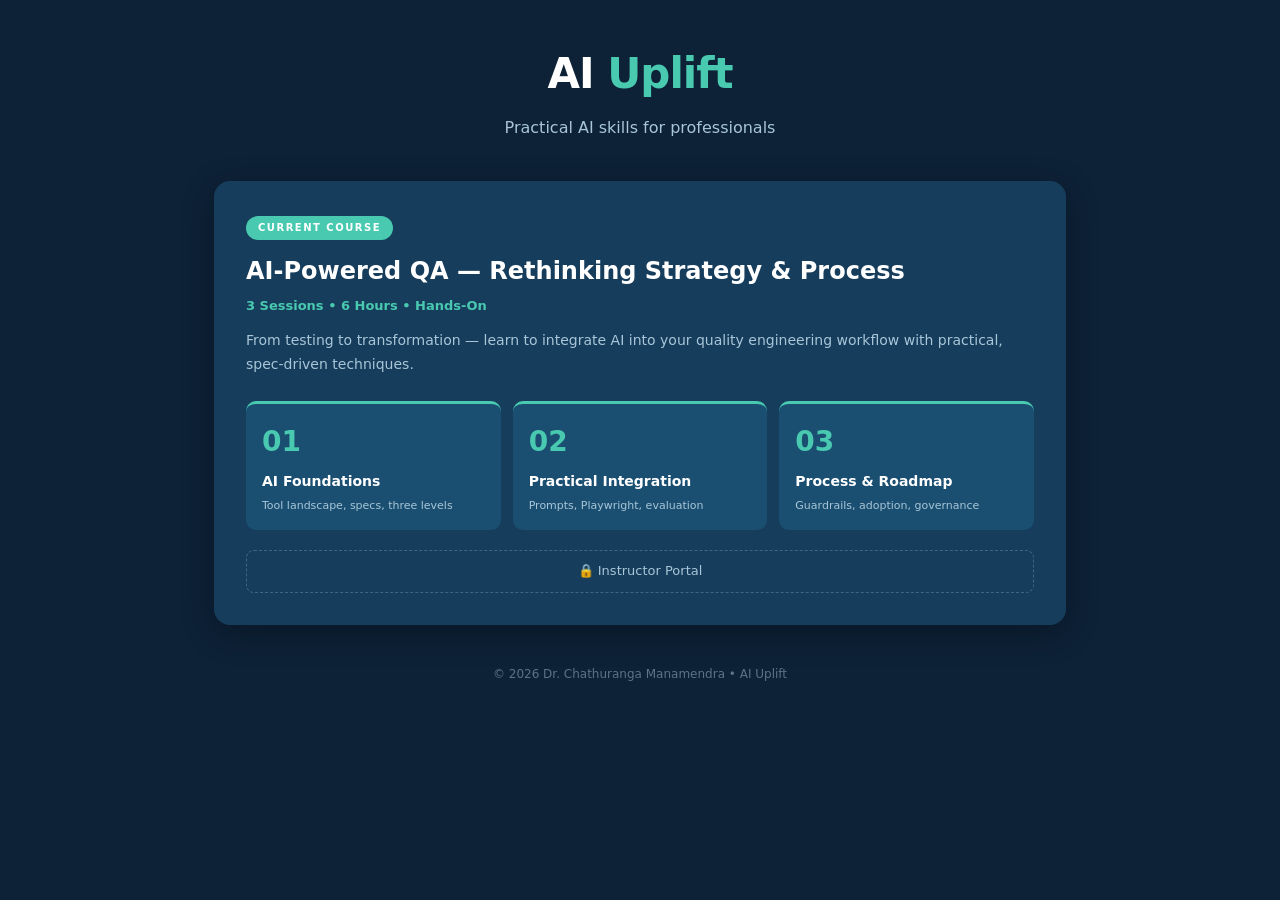
==== index.html @ 4205d5bb "feat: Add AI-Powered QA course portal" ====
<!DOCTYPE html>
<html lang="en">
<head>
<meta charset="UTF-8">
<meta name="viewport" content="width=device-width, initial-scale=1.0">
<title>AI Uplift — AI Skills Training</title>
<link rel="stylesheet" href="assets/style.css">
</head>
<body>
<div class="container">
  <header class="site-header">
    <h1>AI <span class="mint">Uplift</span></h1>
    <p class="tagline">Practical AI skills for professionals</p>
  </header>

  <main>
    <section class="course-card">
      <div class="course-badge">CURRENT COURSE</div>
      <h2>AI-Powered QA — Rethinking Strategy & Process</h2>
      <p class="course-meta">3 Sessions • 6 Hours • Hands-On</p>
      <p class="course-desc">From testing to transformation — learn to integrate AI into your quality engineering workflow with practical, spec-driven techniques.</p>
      
      <div class="session-grid">
        <a href="courses/ai-powered-qa/session1.html" class="session-link">
          <span class="session-num">01</span>
          <span class="session-title">AI Foundations</span>
          <span class="session-sub">Tool landscape, specs, three levels</span>
        </a>
        <a href="courses/ai-powered-qa/session2.html" class="session-link">
          <span class="session-num">02</span>
          <span class="session-title">Practical Integration</span>
          <span class="session-sub">Prompts, Playwright, evaluation</span>
        </a>
        <a href="courses/ai-powered-qa/session3.html" class="session-link">
          <span class="session-num">03</span>
          <span class="session-title">Process & Roadmap</span>
          <span class="session-sub">Guardrails, adoption, governance</span>
        </a>
      </div>

      <a href="courses/ai-powered-qa/instructor.html" class="instructor-link">🔒 Instructor Portal</a>
    </section>
  </main>

  <footer>
    <p>© 2026 Dr. Chathuranga Manamendra • AI Uplift</p>
  </footer>
</div>
</body>
</html>
---- assets/style.css ----
/* ===== AI Uplift — Global Styles ===== */
:root {
  --navy: #1B4F72;
  --blue: #2E86C1;
  --mint: #48C9B0;
  --dark-bg: #0D2137;
  --light-bg: #F4F9FC;
  --card-bg: #163D5C;
  --text-light: #FFFFFF;
  --text-muted: #A8C6D8;
  --body-text: #333333;
  --font: system-ui, 'Segoe UI', -apple-system, sans-serif;
}

* { margin: 0; padding: 0; box-sizing: border-box; }

body {
  font-family: var(--font);
  background: var(--dark-bg);
  color: var(--text-light);
  min-height: 100vh;
  line-height: 1.6;
}

.container {
  max-width: 900px;
  margin: 0 auto;
  padding: 40px 24px;
}

/* ===== HEADER ===== */
.site-header {
  text-align: center;
  margin-bottom: 40px;
}
.site-header h1 {
  font-size: 42px;
  font-weight: 800;
  letter-spacing: -1px;
}
.mint { color: var(--mint); }
.tagline {
  font-size: 16px;
  color: var(--text-muted);
  margin-top: 8px;
}

/* ===== COURSE CARD ===== */
.course-card {
  background: var(--card-bg);
  border-radius: 16px;
  padding: 32px;
  box-shadow: 0 8px 32px rgba(0,0,0,0.3);
}
.course-badge {
  display: inline-block;
  background: var(--mint);
  color: #fff;
  font-size: 10px;
  font-weight: 800;
  letter-spacing: 1.5px;
  padding: 4px 12px;
  border-radius: 20px;
  margin-bottom: 12px;
}
.course-card h2 {
  font-size: 24px;
  font-weight: 700;
  color: var(--text-light);
  margin-bottom: 6px;
}
.course-meta {
  font-size: 13px;
  color: var(--mint);
  font-weight: 600;
  margin-bottom: 12px;
}
.course-desc {
  font-size: 14px;
  color: var(--text-muted);
  margin-bottom: 24px;
  line-height: 1.7;
}

/* ===== SESSION GRID ===== */
.session-grid {
  display: grid;
  grid-template-columns: 1fr 1fr 1fr;
  gap: 12px;
  margin-bottom: 20px;
}
.session-link {
  display: flex;
  flex-direction: column;
  background: var(--navy);
  border-radius: 10px;
  padding: 16px;
  text-decoration: none;
  transition: transform 0.2s, box-shadow 0.2s;
  border-top: 3px solid var(--mint);
}
.session-link:hover {
  transform: translateY(-2px);
  box-shadow: 0 4px 16px rgba(72,201,176,0.2);
}
.session-num {
  font-size: 28px;
  font-weight: 800;
  color: var(--mint);
  margin-bottom: 6px;
}
.session-title {
  font-size: 14px;
  font-weight: 700;
  color: var(--text-light);
  margin-bottom: 4px;
}
.session-sub {
  font-size: 11px;
  color: var(--text-muted);
}

/* ===== INSTRUCTOR LINK ===== */
.instructor-link {
  display: block;
  text-align: center;
  color: var(--text-muted);
  font-size: 13px;
  text-decoration: none;
  padding: 10px;
  border: 1px dashed rgba(168,198,216,0.3);
  border-radius: 8px;
  transition: color 0.2s;
}
.instructor-link:hover {
  color: var(--mint);
  border-color: var(--mint);
}

/* ===== FOOTER ===== */
footer {
  text-align: center;
  margin-top: 40px;
  font-size: 12px;
  color: rgba(168,198,216,0.5);
}

/* ===== PASSCODE GATE ===== */
.gate-overlay {
  display: flex;
  align-items: center;
  justify-content: center;
  min-height: 60vh;
  flex-direction: column;
  gap: 16px;
}
.gate-overlay h2 {
  font-size: 22px;
  color: var(--text-light);
}
.gate-overlay p {
  font-size: 13px;
  color: var(--text-muted);
}
.gate-input {
  background: var(--navy);
  border: 2px solid var(--text-muted);
  border-radius: 8px;
  padding: 12px 18px;
  font-size: 16px;
  color: var(--text-light);
  width: 260px;
  text-align: center;
  font-family: var(--font);
}
.gate-input:focus {
  outline: none;
  border-color: var(--mint);
}
.gate-btn {
  background: var(--mint);
  color: #fff;
  border: none;
  border-radius: 8px;
  padding: 12px 32px;
  font-size: 14px;
  font-weight: 700;
  cursor: pointer;
  font-family: var(--font);
  transition: opacity 0.2s;
}
.gate-btn:hover { opacity: 0.85; }
.gate-error {
  color: #E74C3C;
  font-size: 13px;
  display: none;
}

/* ===== SESSION PAGE ===== */
.back-link {
  display: inline-block;
  color: var(--text-muted);
  font-size: 13px;
  text-decoration: none;
  margin-bottom: 20px;
}
.back-link:hover { color: var(--mint); }

.content-section {
  background: var(--card-bg);
  border-radius: 12px;
  padding: 24px;
  margin-bottom: 16px;
}
.content-section h3 {
  font-size: 16px;
  font-weight: 700;
  color: var(--mint);
  margin-bottom: 12px;
}
.content-section p,
.content-section li {
  font-size: 14px;
  color: var(--text-muted);
  line-height: 1.8;
}
.content-section ul {
  padding-left: 20px;
}
.content-section code {
  background: rgba(72,201,176,0.15);
  color: var(--mint);
  padding: 2px 6px;
  border-radius: 4px;
  font-size: 13px;
}
.content-section pre {
  background: var(--navy);
  border-radius: 8px;
  padding: 16px;
  overflow-x: auto;
  margin: 12px 0;
  font-size: 12px;
  line-height: 1.6;
  color: var(--text-muted);
}

/* ===== RESPONSIVE ===== */
@media (max-width: 700px) {
  .session-grid { grid-template-columns: 1fr; }
  .course-card { padding: 20px; }
  .site-header h1 { font-size: 32px; }
}
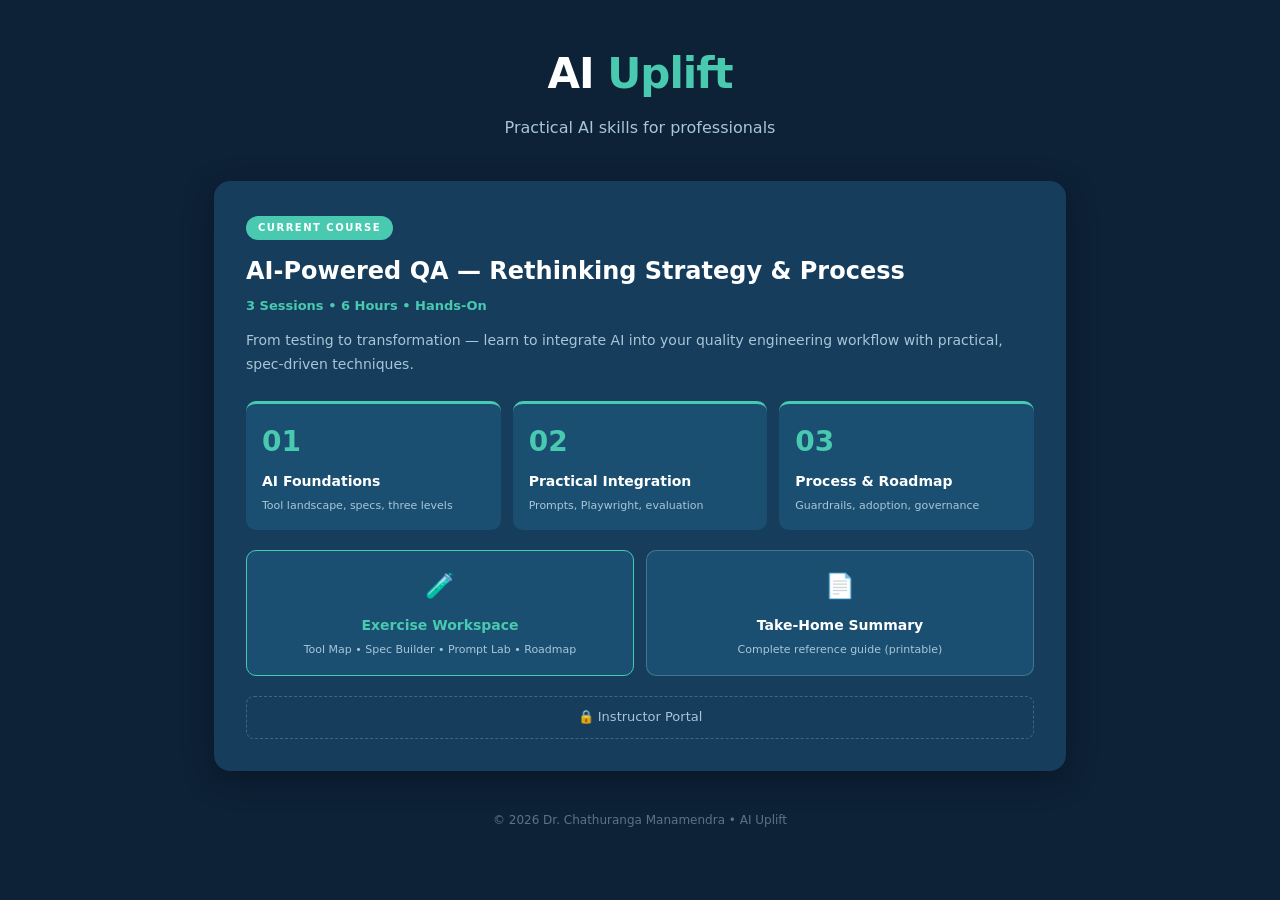
==== commit af5d3524: "feat: Add exercise workspace app + take-home link to landing page" ====
--- a/index.html
+++ b/index.html
@@ -4,6 +4,7 @@
 <meta charset="UTF-8">
 <meta name="viewport" content="width=device-width, initial-scale=1.0">
 <title>AI Uplift — AI Skills Training</title>
+<link rel="icon" href="assets/favicon.svg" type="image/svg+xml">
 <link rel="stylesheet" href="assets/style.css">
 </head>
 <body>
@@ -38,6 +39,19 @@
         </a>
       </div>
 
+      <div style="display:grid;grid-template-columns:1fr 1fr;gap:12px;margin-bottom:20px;">
+        <a href="courses/ai-powered-qa/exercises.html" style="display:block;background:var(--navy);border-radius:10px;padding:16px;text-decoration:none;text-align:center;border:1px solid var(--mint);transition:transform 0.2s;">
+          <span style="font-size:24px;display:block;margin-bottom:6px;">🧪</span>
+          <span style="font-size:14px;font-weight:700;color:var(--mint);">Exercise Workspace</span>
+          <span style="font-size:11px;color:var(--text-muted);display:block;margin-top:4px;">Tool Map • Spec Builder • Prompt Lab • Roadmap</span>
+        </a>
+        <a href="courses/ai-powered-qa/takehome.html" style="display:block;background:var(--navy);border-radius:10px;padding:16px;text-decoration:none;text-align:center;border:1px solid rgba(168,198,216,0.3);transition:transform 0.2s;">
+          <span style="font-size:24px;display:block;margin-bottom:6px;">📄</span>
+          <span style="font-size:14px;font-weight:700;color:var(--text-light);">Take-Home Summary</span>
+          <span style="font-size:11px;color:var(--text-muted);display:block;margin-top:4px;">Complete reference guide (printable)</span>
+        </a>
+      </div>
+
       <a href="courses/ai-powered-qa/instructor.html" class="instructor-link">🔒 Instructor Portal</a>
     </section>
   </main>
